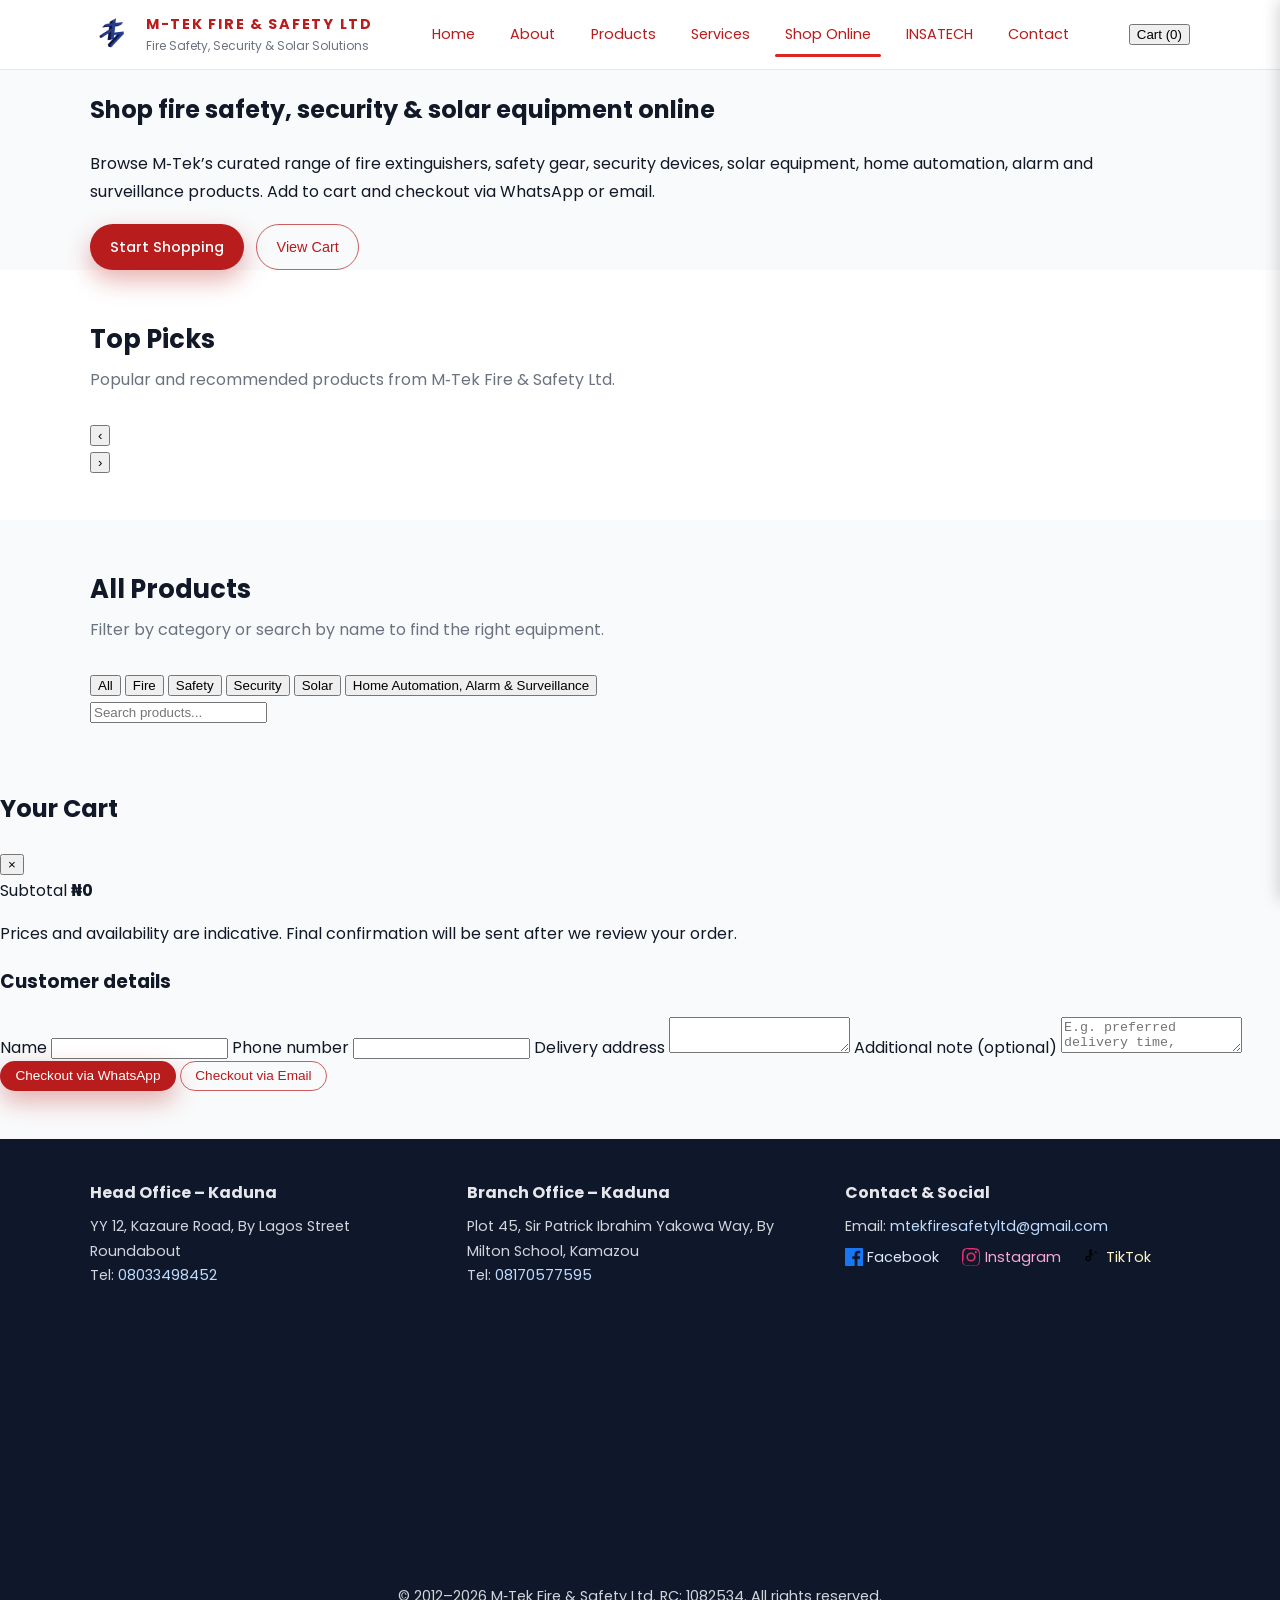
==== shop.html @ 53a160ea "Create shop.html" ====
<!DOCTYPE html>
<html lang="en">
<head>
  <meta charset="UTF-8">
  <meta name="viewport" content="width=device-width, initial-scale=1.0">
  <title>Shop Online – M‑Tek Fire & Safety Ltd</title>
  <meta name="description" content="Shop fire safety, security, solar, home automation, alarm and surveillance equipment from M‑Tek Fire & Safety Ltd. Zero-backend cart with checkout via WhatsApp or email.">

  <link rel="preconnect" href="https://fonts.googleapis.com">
  <link rel="preconnect" href="https://fonts.gstatic.com" crossorigin>
  <link href="https://fonts.googleapis.com/css2?family=Poppins:wght@300;400;500;600;700&display=swap" rel="stylesheet">
  <link rel="stylesheet" href="styles.css">

  <script src="script.js" defer></script>
  <script src="shop.js" defer></script>
</head>
<body>
  <!-- Header -->
  <header class="site-header">
    <div class="container header-inner">
      <a href="index.html#home" class="brand">
        <img src="logo.png" alt="M-Tek Fire & Safety Ltd logo" loading="lazy">
        <div class="brand-text">
          <span class="brand-name">M-TEK FIRE & SAFETY LTD</span>
          <span class="brand-tagline">Fire Safety, Security & Solar Solutions</span>
        </div>
      </a>

      <nav class="main-nav">
        <a href="index.html#home" class="nav-link">Home</a>
        <a href="index.html#about" class="nav-link">About</a>
        <a href="index.html#products" class="nav-link">Products</a>
        <a href="index.html#services" class="nav-link">Services</a>
        <a href="shop.html" class="nav-link active">Shop Online</a>
        <a href="https://jasonjeremiah201022-ux.github.io/insatech.org"
           class="nav-link"
           target="_blank"
           rel="noopener noreferrer">INSATECH</a>
        <a href="index.html#contact" class="nav-link">Contact</a>
      </nav>

      <button class="cart-toggle open-cart" aria-label="Open cart">
        Cart (<span class="cart-count">0</span>)
      </button>

      <button class="menu-toggle" aria-label="Open navigation">
        <span></span><span></span><span></span>
      </button>
    </div>
  </header>

  <!-- Mobile nav -->
  <aside class="mobile-nav" aria-hidden="true">
    <button class="close-mobile-nav" aria-label="Close navigation">&times;</button>
    <nav>
      <a href="index.html#home" class="nav-link">Home</a>
      <a href="index.html#about" class="nav-link">About</a>
      <a href="index.html#products" class="nav-link">Products</a>
      <a href="index.html#services" class="nav-link">Services</a>
      <a href="shop.html" class="nav-link">Shop Online</a>
      <a href="https://jasonjeremiah201022-ux.github.io/insatech.org"
         class="nav-link"
         target="_blank"
         rel="noopener noreferrer">INSATECH</a>
      <a href="index.html#contact" class="nav-link">Contact</a>
    </nav>
  </aside>
  <div class="backdrop"></div>

  <main>
    <!-- Shop hero -->
    <section class="page-hero">
      <div class="container">
        <h1>Shop fire safety, security & solar equipment online</h1>
        <p>
          Browse M‑Tek’s curated range of fire extinguishers, safety gear, security devices, solar equipment,
          home automation, alarm and surveillance products. Add to cart and checkout via WhatsApp or email.
        </p>
        <div class="hero-actions" style="margin-top:1.2rem;">
          <a href="#catalog" class="btn btn-primary">Start Shopping</a>
          <button class="btn btn-outline open-cart" type="button">View Cart</button>
        </div>
      </div>
    </section>

    <!-- Top picks carousel -->
    <section class="section section-alt" id="top-picks">
      <div class="container">
        <header class="section-header">
          <h2>Top Picks</h2>
          <p>Popular and recommended products from M‑Tek Fire & Safety Ltd.</p>
        </header>

        <div class="top-picks-wrapper">
          <button class="top-picks-nav top-picks-prev" type="button" aria-label="Previous products">&lsaquo;</button>

          <div class="top-picks-track" aria-label="Top products">
            <!-- Filled by shop.js -->
          </div>

          <button class="top-picks-nav top-picks-next" type="button" aria-label="Next products">&rsaquo;</button>
        </div>
      </div>
    </section>

    <!-- Catalog -->
    <section class="section" id="catalog">
      <div class="container">
        <header class="section-header">
          <h2>All Products</h2>
          <p>Filter by category or search by name to find the right equipment.</p>
        </header>

        <div class="shop-toolbar">
          <div class="category-chips" id="categoryFilters">
            <button type="button" class="chip chip-active" data-category="All">All</button>
            <button type="button" class="chip" data-category="Fire">Fire</button>
            <button type="button" class="chip" data-category="Safety">Safety</button>
            <button type="button" class="chip" data-category="Security">Security</button>
            <button type="button" class="chip" data-category="Solar">Solar</button>
            <button type="button" class="chip" data-category="Home Automation, Alarm & Surveillance">
              Home Automation, Alarm &amp; Surveillance
            </button>
          </div>

          <div class="search-box">
            <input type="search" id="productSearch" placeholder="Search products..." aria-label="Search products">
          </div>
        </div>

        <div id="productGrid" class="product-grid">
          <!-- Filled by shop.js -->
        </div>
      </div>
    </section>
  </main>

  <!-- Cart drawer -->
  <div class="cart-drawer-backdrop"></div>
  <aside class="cart-drawer" aria-hidden="true">
    <header class="cart-header">
      <h2>Your Cart</h2>
      <button class="cart-close" type="button" aria-label="Close cart">&times;</button>
    </header>

    <div class="cart-body">
      <div class="cart-items">
        <!-- Filled by shop.js -->
      </div>

      <div class="cart-summary">
        <div class="cart-summary-row">
          <span>Subtotal</span>
          <strong id="cartTotal">₦0</strong>
        </div>
        <p class="cart-note">
          Prices and availability are indicative. Final confirmation will be sent after we review your order.
        </p>
      </div>

      <form class="cart-checkout" id="checkoutForm">
        <h3>Customer details</h3>
        <label>
          Name
          <input type="text" id="customerName" required>
        </label>
        <label>
          Phone number
          <input type="tel" id="customerPhone" required>
        </label>
        <label>
          Delivery address
          <textarea id="customerAddress" rows="2" required></textarea>
        </label>
        <label>
          Additional note (optional)
          <textarea id="customerNote" rows="2" placeholder="E.g. preferred delivery time, landmark"></textarea>
        </label>

        <div class="cart-actions">
          <button type="button" id="checkoutWhatsApp" class="btn btn-primary btn-small">
            Checkout via WhatsApp
          </button>
          <button type="button" id="checkoutEmail" class="btn btn-outline btn-small">
            Checkout via Email
          </button>
        </div>
      </form>
    </div>
  </aside>

  <!-- Footer -->
  <footer id="contact" class="site-footer">
    <div class="container footer-grid">
      <div>
        <h3>Head Office – Kaduna</h3>
        <p>
          YY 12, Kazaure Road, By Lagos Street Roundabout<br>
          Tel: <a href="tel:08033498452">08033498452</a>
        </p>
      </div>
      <div>
        <h3>Branch Office – Kaduna</h3>
        <p>
          Plot 45, Sir Patrick Ibrahim Yakowa Way, By Milton School, Kamazou<br>
          Tel: <a href="tel:08170577595">08170577595</a>
        </p>
      </div>
      <div>
        <h3>Contact &amp; Social</h3>
        <p>Email: <a href="mailto:mtekfiresafetyltd@gmail.com">mtekfiresafetyltd@gmail.com</a></p>
        <div class="footer-social">
          <a href="https://www.facebook.com/MtekFireLtd"
             target="_blank"
             rel="noopener noreferrer"
             class="social-link social-facebook">
            <svg viewBox="0 0 24 24" aria-hidden="true">
              <path fill="#1877F2"
                    d="M22.675 0H1.325C.593 0 0 .593 0 1.326v21.348C0 23.406.593 24 1.325 24h11.495v-9.294H9.691v-3.622h3.129V8.413c0-3.1 1.893-4.788 4.658-4.788 1.325 0 2.464.099 2.796.143v3.24l-1.918.001c-1.504 0-1.795.716-1.795 1.763v2.313h3.587l-.467 3.622h-3.12V24h6.116C23.406 24 24 23.406 24 22.674V1.326C24 .593 23.406 0 22.675 0z"/>
            </svg>
            <span>Facebook</span>
          </a>
          <a href="https://www.instagram.com/mtek.ltd"
             target="_blank"
             rel="noopener noreferrer"
             class="social-link social-instagram">
            <svg viewBox="0 0 24 24" aria-hidden="true">
              <path fill="#E1306C"
                    d="M12 2.163c3.204 0 3.584.012 4.85.07 1.17.056 1.97.24 2.427.402a4.92 4.92 0 0 1 1.782 1.153 4.92 4.92 0 0 1 1.153 1.782c.162.457.346 1.256.402 2.427.058 1.266.07 1.646.07 4.85s-.012 3.584-.07 4.85c-.056 1.17-.24 1.97-.402 2.427a4.92 4.92 0 0 1-1.153 1.782 4.92 4.92 0 0 1-1.782 1.153c-.457.162-1.256.346-2.427.402-1.266.058-1.646.07-4.85.07s-3.584-.012-4.85-.07c-1.17-.056-1.97-.24-2.427-.402a4.92 4.92 0 0 1-1.782-1.153 4.92 4.92 0 0 1-1.153-1.782c-.162-.457-.346-1.256-.402-2.427C2.175 15.747 2.163 15.367 2.163 12s.012-3.584.07-4.85c.056-1.17.24-1.97.402-2.427a4.92 4.92 0 0 1 1.153-1.782 4.92 4.92 0 0 1 1.782-1.153c.457-.162 1.256-.346 2.427-.402C8.416 2.175 8.796 2.163 12 2.163zm0-2.163C8.741 0 8.332.013 7.052.072 5.78.13 4.845.308 4.042.546c-.81.24-1.498.556-2.18 1.238C1.18 2.468.864 3.156.624 3.966c-.238.803-.416 1.738-.474 3.01C.013 8.332 0 8.741 0 12c0 3.259.013 3.668.072 4.948.058 1.272.236 2.207.474 3.01.24.81.556 1.498 1.238 2.18.682.682 1.37.998 2.18 1.238.803.238 1.738.416 3.01.474C8.332 23.987 8.741 24 12 24s3.668-.013 4.948-.072c1.272-.058 2.207-.236 3.01-.474.81-.24 1.498-.556 2.18-1.238.682-.682.998-1.37 1.238-2.18.238-.803.416-1.738.474-3.01.058-1.28.072-1.689.072-4.948s-.013-3.668-.072-4.948c-.058-1.272-.236-2.207-.474-3.01a4.92 4.92 0 0 0-1.238-2.18 4.92 4.92 0 0 0-2.18-1.238c-.803-.238-1.738-.416-3.01-.474C15.668.013 15.259 0 12 0z"/>
              <path fill="#E1306C"
                    d="M12 5.838A6.162 6.162 0 1 0 18.162 12 6.164 6.164 0 0 0 12 5.838zm0 10.162A3.999 3.999 0 1 1 16 12a3.999 3.999 0 0 1-4 4z"/>
              <circle fill="#E1306C" cx="18.406" cy="5.594" r="1.44"/>
            </svg>
            <span>Instagram</span>
          </a>
          <a href="https://www.tiktok.com/@mtekfiresafety"
             target="_blank"
             rel="noopener noreferrer"
             class="social-link social-tiktok">
            <svg viewBox="0 0 24 24" aria-hidden="true">
              <path fill="#000000"
                    d="M12.5 3C12.5 2.45 12.05 2 11.5 2H9.5C9 2 8.5 2.45 8.5 3V14.25C8.5 15.22 7.72 16 6.75 16C5.78 16 5 15.22 5 14.25C5 13.28 5.78 12.5 6.75 12.5C7.02 12.5 7.28 12.55 7.52 12.64V10.33C7.27 10.29 7.01 10.25 6.75 10.25C4.68 10.25 3 11.93 3 14C3 16.07 4.68 17.75 6.75 17.75C8.82 17.75 10.5 16.07 10.5 14V8.7C11.41 9.43 12.54 9.86 13.75 9.86V8.11C12.9 8.11 12.11 7.79 11.5 7.24V3H12.5Z"/>
              <path fill="#000000"
                    d="M15.25 4C15.25 5.79 16.71 7.25 18.5 7.25V5.5C17.95 5.5 17.5 5.05 17.5 4.5H15.25Z"/>
            </svg>
            <span>TikTok</span>
          </a>
        </div>
      </div>
    </div>

    <div class="footer-map">
      <div class="container">
        <iframe
          src="https://maps.google.com/maps?q=m%20tek%20fire%20%26%20safety%20ltd&t=&z=13&ie=UTF8&iwloc=&output=embed"
          loading="lazy"
          referrerpolicy="no-referrer-when-downgrade">
        </iframe>
      </div>
    </div>

    <p class="footer-copy">
      © 2012–2026 M‑Tek Fire & Safety Ltd. RC: 1082534. All rights reserved.
    </p>
  </footer>
</body>
</html>
---- styles.css ----
:root {
  --primary-dark: #b91c1c;
  --primary-main: #dc2626;
  --primary-light: #fee2e2;
  --text-main: #111827;
  --text-muted: #6B7280;
  --bg-light: #F9FAFB;
  --border-subtle: #E5E7EB;
  --footer-bg: #0f172a;
}

/* Base */

*,
*::before,
*::after {
  box-sizing: border-box;
}

html {
  scroll-behavior: smooth;
}

body {
  margin: 0;
  font-family: "Poppins", system-ui, -apple-system, BlinkMacSystemFont, "Segoe UI", sans-serif;
  line-height: 1.7;
  color: var(--text-main);
  background-color: var(--bg-light);
}

body.no-scroll {
  overflow: hidden;
}

img {
  max-width: 100%;
  display: block;
}

/* Fade-in for lazy images */
img[loading="lazy"] {
  opacity: 0;
  transition: opacity 0.5s ease-in-out;
}
img[loading="lazy"].loaded {
  opacity: 1;
}

a {
  color: var(--primary-dark);
  text-decoration: none;
}

a:hover {
  text-decoration: underline;
}

.container {
  width: min(1100px, 100% - 2.5rem);
  margin: 0 auto;
}

/* Header & Navigation */

.site-header {
  position: sticky;
  top: 0;
  z-index: 1000;
  background-color: rgba(255, 255, 255, 0.98);
  border-bottom: 1px solid var(--border-subtle);
  backdrop-filter: blur(12px);
}

.header-inner {
  display: flex;
  align-items: center;
  justify-content: space-between;
  padding: 0.75rem 0;
}

.brand {
  display: flex;
  align-items: center;
  gap: 0.75rem;
}

.brand img {
  height: 44px;
  width: auto;
  border-radius: 4px;
  object-fit: contain;
}

.brand-text {
  display: flex;
  flex-direction: column;
}

.brand-name {
  font-weight: 700;
  letter-spacing: 0.12em;
  font-size: 0.9rem;
  text-transform: uppercase;
  color: var(--primary-dark);
}

.brand-tagline {
  font-size: 0.75rem;
  color: var(--text-muted);
}

.main-nav {
  display: flex;
  align-items: center;
  gap: 1rem;
  font-size: 0.9rem;
}

.main-nav a {
  padding: 0.25rem 0.6rem;
  border-radius: 999px;
  position: relative;
}

.main-nav a:hover,
.main-nav a:focus-visible {
  background-color: rgba(220, 38, 38, 0.08);
  text-decoration: none;
}

.main-nav a.active::after {
  content: "";
  position: absolute;
  bottom: -6px;
  left: 0;
  width: 100%;
  height: 3px;
  background: var(--primary-main);
  border-radius: 999px;
}

.menu-toggle {
  display: none;
  border: none;
  background: none;
  padding: 0.25rem;
  cursor: pointer;
}

.menu-toggle span {
  display: block;
  width: 22px;
  height: 2px;
  border-radius: 999px;
  background-color: #111827;
}

.menu-toggle span + span {
  margin-top: 4px;
}

/* Mobile nav */

.mobile-nav {
  position: fixed;
  inset: 0 0 0 auto;
  width: min(260px, 80%);
  background-color: #ffffff;
  box-shadow: -2px 0 15px rgba(15, 23, 42, 0.18);
  transform: translateX(100%);
  transition: transform 0.25s ease-out;
  z-index: 1100;
  padding: 1rem 1.25rem 2rem;
  display: flex;
  flex-direction: column;
  gap: 1rem;
}

.mobile-nav.open {
  transform: translateX(0);
}

.close-mobile-nav {
  align-self: flex-end;
  border: none;
  background: none;
  font-size: 1.5rem;
  cursor: pointer;
}

.mobile-nav nav {
  display: flex;
  flex-direction: column;
  gap: 0.5rem;
  margin-top: 0.5rem;
}

.mobile-nav a {
  padding: 0.6rem 0;
  border-bottom: 1px solid var(--border-subtle);
}

.backdrop {
  position: fixed;
  inset: 0;
  background-color: rgba(15, 23, 42, 0.4);
  opacity: 0;
  visibility: hidden;
  transition: opacity 0.2s ease-out, visibility 0.2s ease-out;
  z-index: 1000;
}

.backdrop.visible {
  opacity: 1;
  visibility: visible;
}

/* Hero */

.hero {
  padding: 4rem 0 3rem;
  background: linear-gradient(
      135deg,
      rgba(220, 38, 38, 0.06),
      rgba(255, 255, 255, 0)
    ),
    var(--bg-light);
}

.hero-grid {
  display: grid;
  grid-template-columns: minmax(0, 2fr) minmax(0, 1.7fr);
  gap: 2.5rem;
  align-items: center;
}

.eyebrow {
  text-transform: uppercase;
  letter-spacing: 0.12em;
  font-size: 0.7rem;
  color: var(--text-muted);
  margin: 0 0 0.75rem;
}

.hero h1 {
  margin: 0 0 0.75rem;
  font-size: clamp(2.1rem, 3vw, 2.7rem);
  letter-spacing: -0.03em;
  color: #7f1d1d;
}

.hero p {
  margin: 0 0 1rem;
  color: #4b5563;
}

.hero-note {
  font-size: 0.85rem;
  color: var(--text-muted);
  margin-bottom: 1rem;
}

.hero-actions {
  display: flex;
  flex-wrap: wrap;
  gap: 0.75rem;
}

.hero-panel {
  display: flex;
  flex-direction: column;
  gap: 1rem;
}

.hero-image img {
  border-radius: 1rem;
  box-shadow: 0 16px 40px rgba(15, 23, 42, 0.32);
  border: 1px solid var(--border-subtle);
  object-fit: cover;
  max-height: 260px;
  width: 100%;
}

.hero-card {
  background-color: #ffffff;
  border-radius: 1rem;
  padding: 1.5rem 1.4rem;
  border: 1px solid var(--border-subtle);
  box-shadow: 0 14px 40px rgba(15, 23, 42, 0.12);
}

.hero-card h2 {
  margin: 0 0 0.6rem;
  font-size: 1.25rem;
}

.hero-card ul {
  margin: 0.25rem 0 0;
  padding-left: 1.1rem;
  font-size: 0.9rem;
  color: #4b5563;
}

.hero-stat-row {
  display: flex;
  flex-wrap: wrap;
  gap: 0.75rem;
}

.hero-stat {
  flex: 1 1 120px;
  background-color: #ffffff;
  border-radius: 0.9rem;
  padding: 0.8rem 0.9rem;
  border: 1px solid var(--border-subtle);
}

.hero-stat-number {
  display: block;
  font-weight: 600;
  font-size: 1.05rem;
  color: var(--primary-dark);
}

.hero-stat-label {
  display: block;
  font-size: 0.8rem;
  color: var(--text-muted);
}

/* Sections */

.section {
  padding: 3rem 0 2.75rem;
}

.section-alt {
  background-color: #ffffff;
}

.section-header {
  margin-bottom: 1.75rem;
}

.section-header h2 {
  margin: 0 0 0.3rem;
  font-size: 1.6rem;
  text-align: left;
}

.section-header p {
  margin: 0;
  color: var(--text-muted);
  max-width: 640px;
}

/* Layout helpers */

.two-col {
  display: grid;
  grid-template-columns: minmax(0, 2fr) minmax(0, 1.7fr);
  gap: 2rem;
  align-items: flex-start;
}

/* Cards & grids */

.feature-grid {
  display: grid;
  grid-template-columns: repeat(auto-fit, minmax(230px, 1fr));
  gap: 1.5rem;
}

.feature-card {
  background-color: #ffffff;
  border-radius: 0.9rem;
  padding: 1.3rem 1.25rem;
  border: 1px solid var(--border-subtle);
}

.feature-card p {
  margin: 0;
  font-size: 0.92rem;
  color: #4b5563;
}

.info-card {
  background-color: #ffffff;
  border-radius: 0.9rem;
  padding: 1.5rem 1.4rem;
  border: 1px solid var(--border-subtle);
  box-shadow: 0 8px 24px rgba(15, 23, 42, 0.05);
}

.card-grid {
  display: grid;
  grid-template-columns: repeat(auto-fit, minmax(240px, 1fr));
  gap: 1.5rem;
}

.card {
  background-color: #ffffff;
  border-radius: 0.9rem;
  padding: 1.5rem 1.4rem;
  border: 1px solid var(--border-subtle);
  box-shadow: 0 8px 24px rgba(15, 23, 42, 0.04);
}

.card p {
  margin: 0;
  font-size: 0.93rem;
  color: #4b5563;
}

.service-tiles {
  margin-bottom: 2rem;
}

.service-details {
  display: grid;
  grid-template-columns: minmax(0, 1fr);
  gap: 1.5rem;
  margin-top: 1rem;
}

/* Card & feature headers with icons */

.card-header,
.feature-card-header {
  display: flex;
  align-items: center;
  gap: 0.55rem;
  margin-bottom: 0.5rem;
}

.card-header h3,
.feature-card-header h3 {
  margin: 0;
  font-size: 1.05rem;
  color: #b91c1c;
}

.icon-circle {
  width: 28px;
  height: 28px;
  border-radius: 999px;
  background-color: var(--primary-light);
  display: inline-flex;
  align-items: center;
  justify-content: center;
}

.icon-circle svg {
  width: 16px;
  height: 16px;
}

/* Check list */

.check-list {
  list-style: none;
  padding: 0;
  margin: 0.75rem 0 0;
}

.check-list li {
  position: relative;
  padding-left: 1.3rem;
  margin-bottom: 0.5rem;
  font-size: 0.92rem;
}

.check-list li::before {
  content: "✔";
  position: absolute;
  left: 0;
  top: 0.05rem;
  font-size: 0.8rem;
  color: #16a34a;
}

/* Buttons */

.btn {
  display: inline-flex;
  align-items: center;
  justify-content: center;
  padding: 0.6rem 1.2rem;
  border-radius: 999px;
  border: 1px solid transparent;
  font-size: 0.9rem;
  font-weight: 500;
  cursor: pointer;
  transition:
    background-color 0.18s ease-out,
    color 0.18s ease-out,
    box-shadow 0.18s ease-out,
    border-color 0.18s ease-out,
    transform 0.08s ease-out;
}

.btn-primary {
  background-color: var(--primary-dark);
  color: #ffffff;
  box-shadow: 0 10px 24px rgba(185, 28, 28, 0.35);
}

.btn-primary:hover {
  background-color: var(--primary-main);
  transform: translateY(-1px);
  box-shadow: 0 14px 30px rgba(185, 28, 28, 0.4);
}

.btn-outline {
  background-color: transparent;
  color: var(--primary-dark);
  border-color: rgba(185, 28, 28, 0.7);
}

.btn-outline:hover {
  background-color: var(--primary-light);
}

.btn-small {
  padding: 0.4rem 0.9rem;
  font-size: 0.85rem;
}

/* Footer */

.site-footer {
  background-color: var(--footer-bg);
  color: #e5e7eb;
  margin-top: 3rem;
  padding: 2.5rem 0 1.5rem;
}

.footer-grid {
  display: grid;
  grid-template-columns: repeat(auto-fit, minmax(220px, 1fr));
  gap: 2rem;
}

.site-footer h3 {
  margin: 0 0 0.5rem;
  font-size: 1rem;
  color: #e5e7eb;
}

.site-footer p {
  margin: 0;
  font-size: 0.9rem;
  color: #d1d5db;
}

.site-footer a {
  color: #bfdbfe;
}

.footer-social {
  display: flex;
  flex-wrap: wrap;
  gap: 0.8rem 1.4rem;
  margin-top: 0.4rem;
}

.social-link {
  display: inline-flex;
  align-items: center;
  gap: 0.3rem;
  font-size: 0.9rem;
}

.footer-social svg {
  width: 18px;
  height: 18px;
}

.social-facebook span {
  color: #dbeafe;
}

.social-instagram span {
  color: #f9a8d4;
}

.social-tiktok span {
  color: #fef3c7;
}

.footer-map {
  margin-top: 1.75rem;
}

.footer-map iframe {
  width: 100%;
  height: 260px;
  border: 0;
  border-radius: 0.75rem;
}

.footer-copy {
  text-align: center;
  margin-top: 1.25rem;
  font-size: 0.8rem;
  color: #9ca3af;
}

/* WhatsApp floating button */

.whatsapp-btn {
  position: fixed;
  bottom: 20px;
  right: 20px;
  background: #25D366;
  color: #fff;
  padding: 0.9rem 1.2rem;
  border-radius: 999px;
  font-weight: 600;
  box-shadow: 0 4px 12px rgba(0, 0, 0, 0.35);
  text-decoration: none;
  z-index: 1200;
  font-size: 0.9rem;
}

.whatsapp-btn:hover {
  background: #1ebe57;
  text-decoration: none;
}

/* Responsive */

@media (max-width: 900px) {
  .hero-grid,
  .two-col {
    grid-template-columns: 1fr;
  }

  .hero-image img {
    max-height: none;
  }
}

@media (max-width: 768px) {
  .main-nav {
    display: none;
  }

  .menu-toggle {
    display: block;
  }

  .hero {
    padding: 3rem 0 2.25rem;
  }

  .brand-tagline {
    display: none;
  }

  .section {
    padding: 2.25rem 0 2rem;
  }

  .section-header h2 {
    text-align: left;
  }
}

@media (max-width: 480px) {
  .hero h1 {
    font-size: 1.9rem;
  }
}
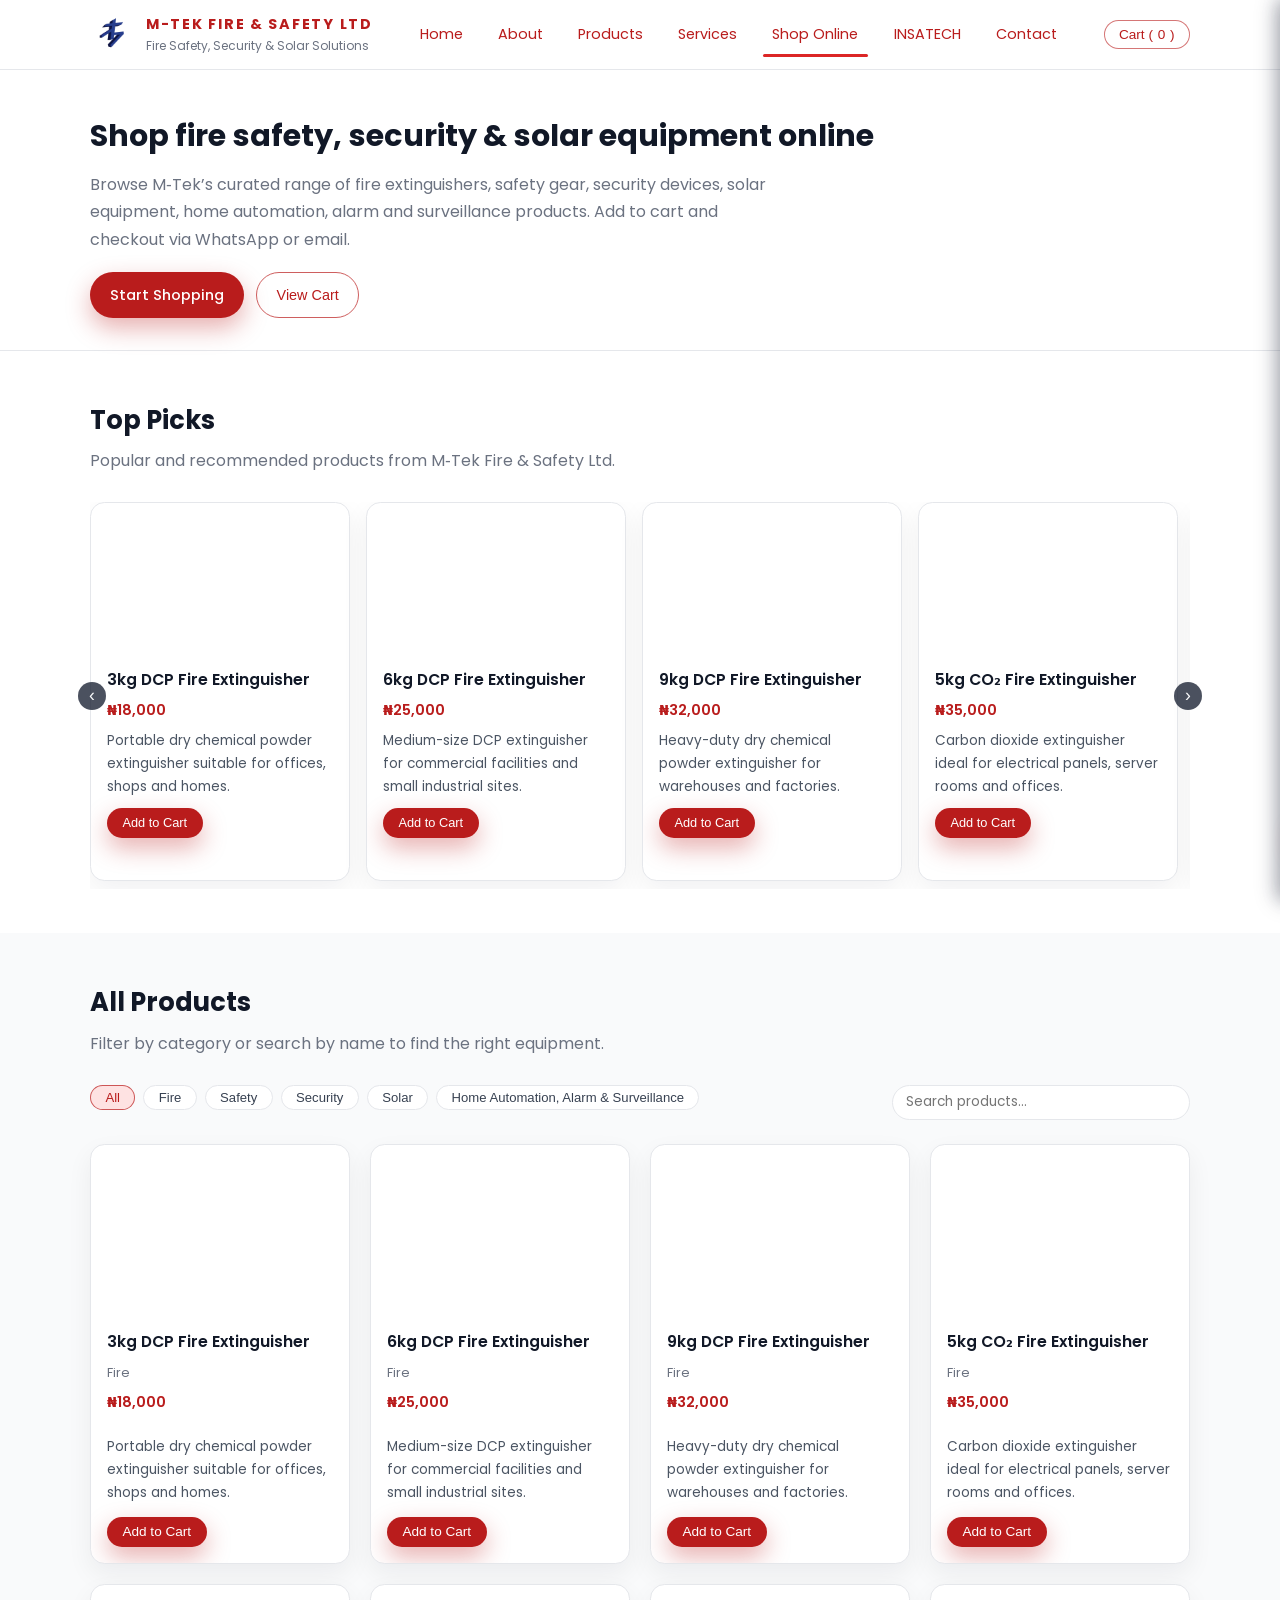
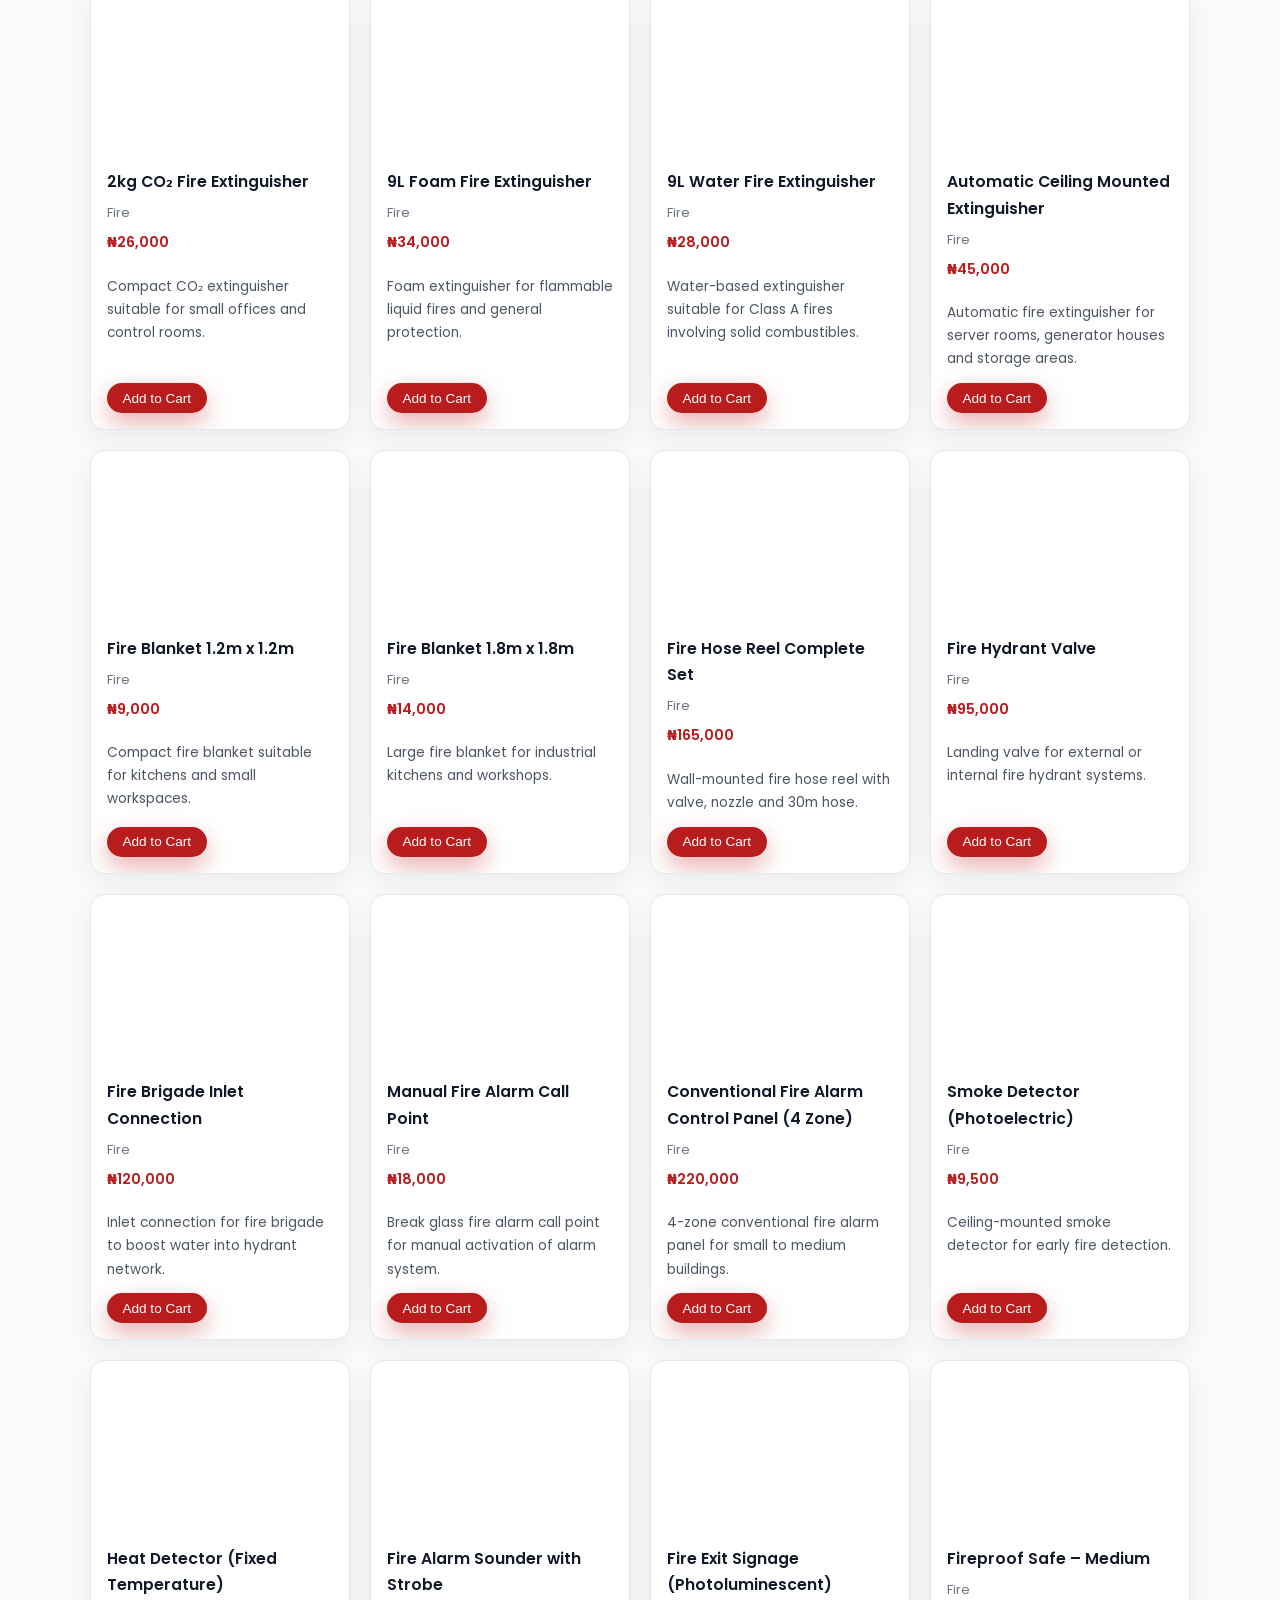
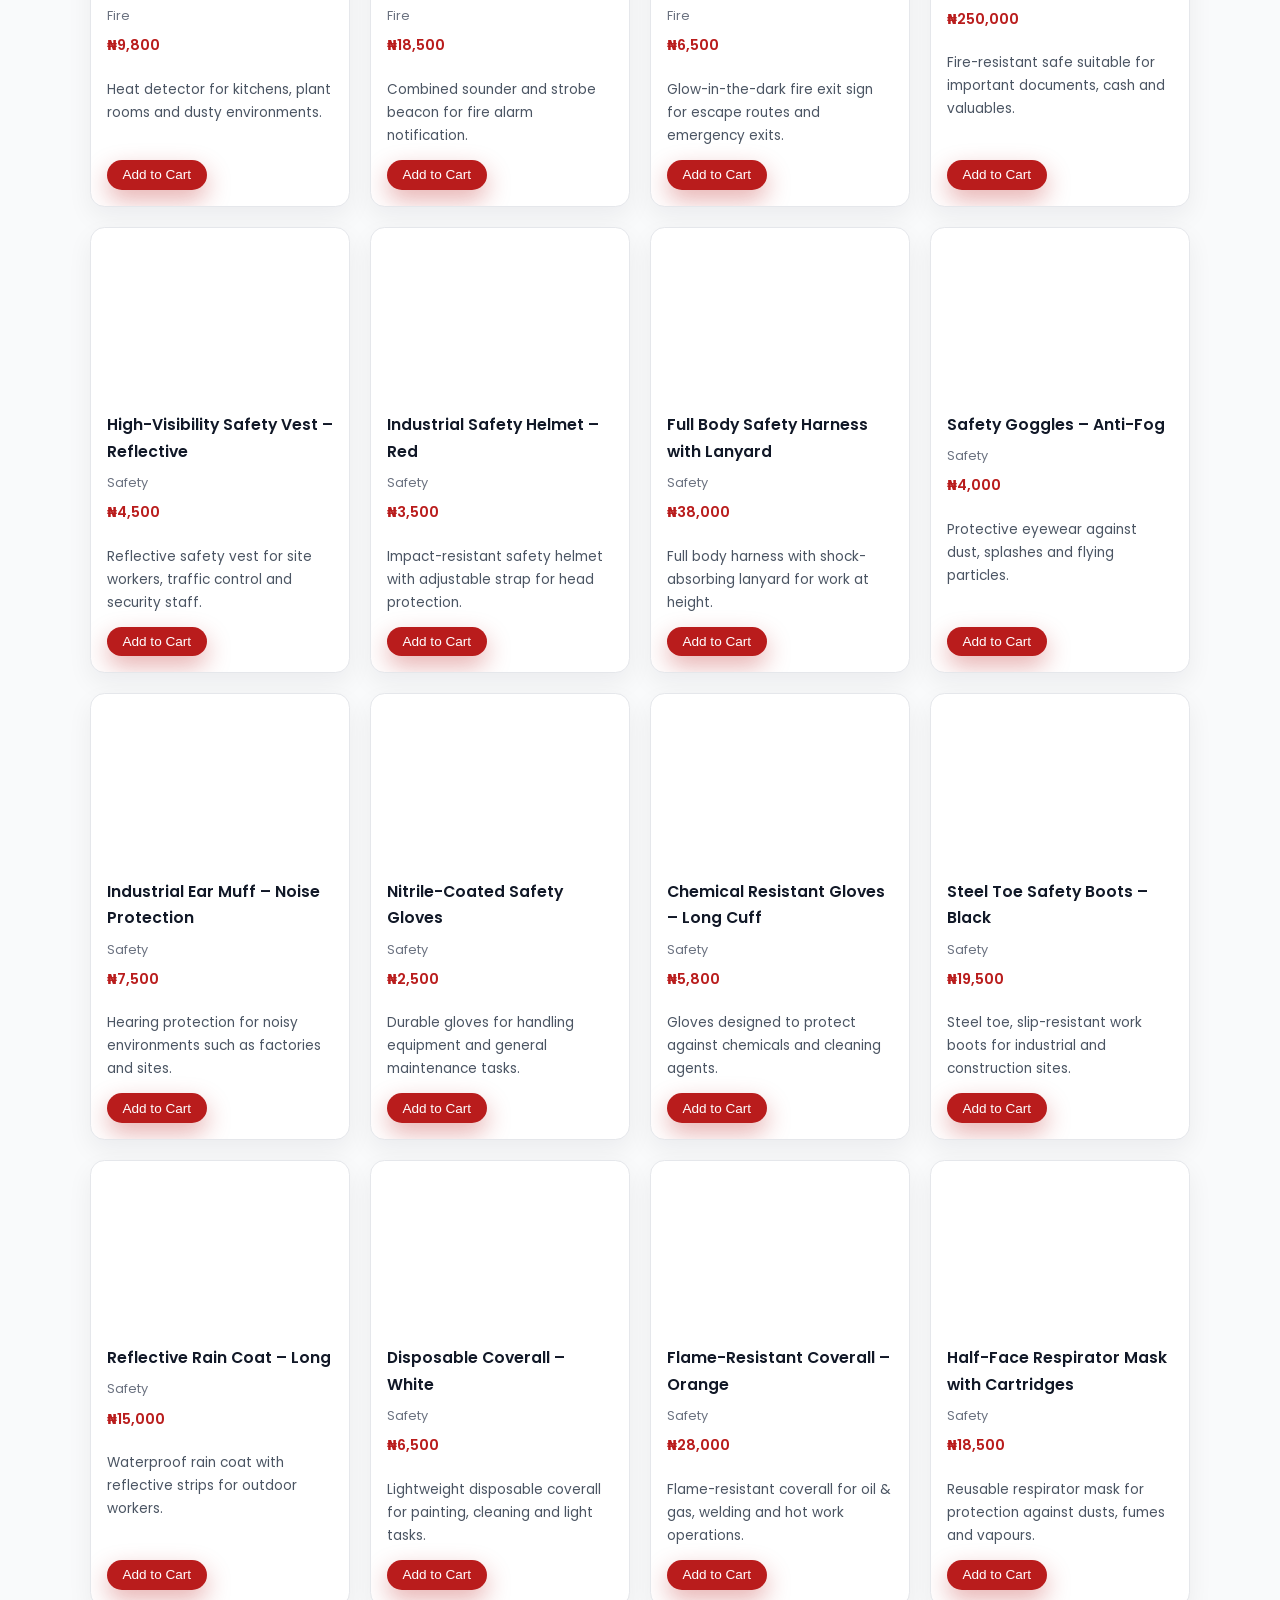
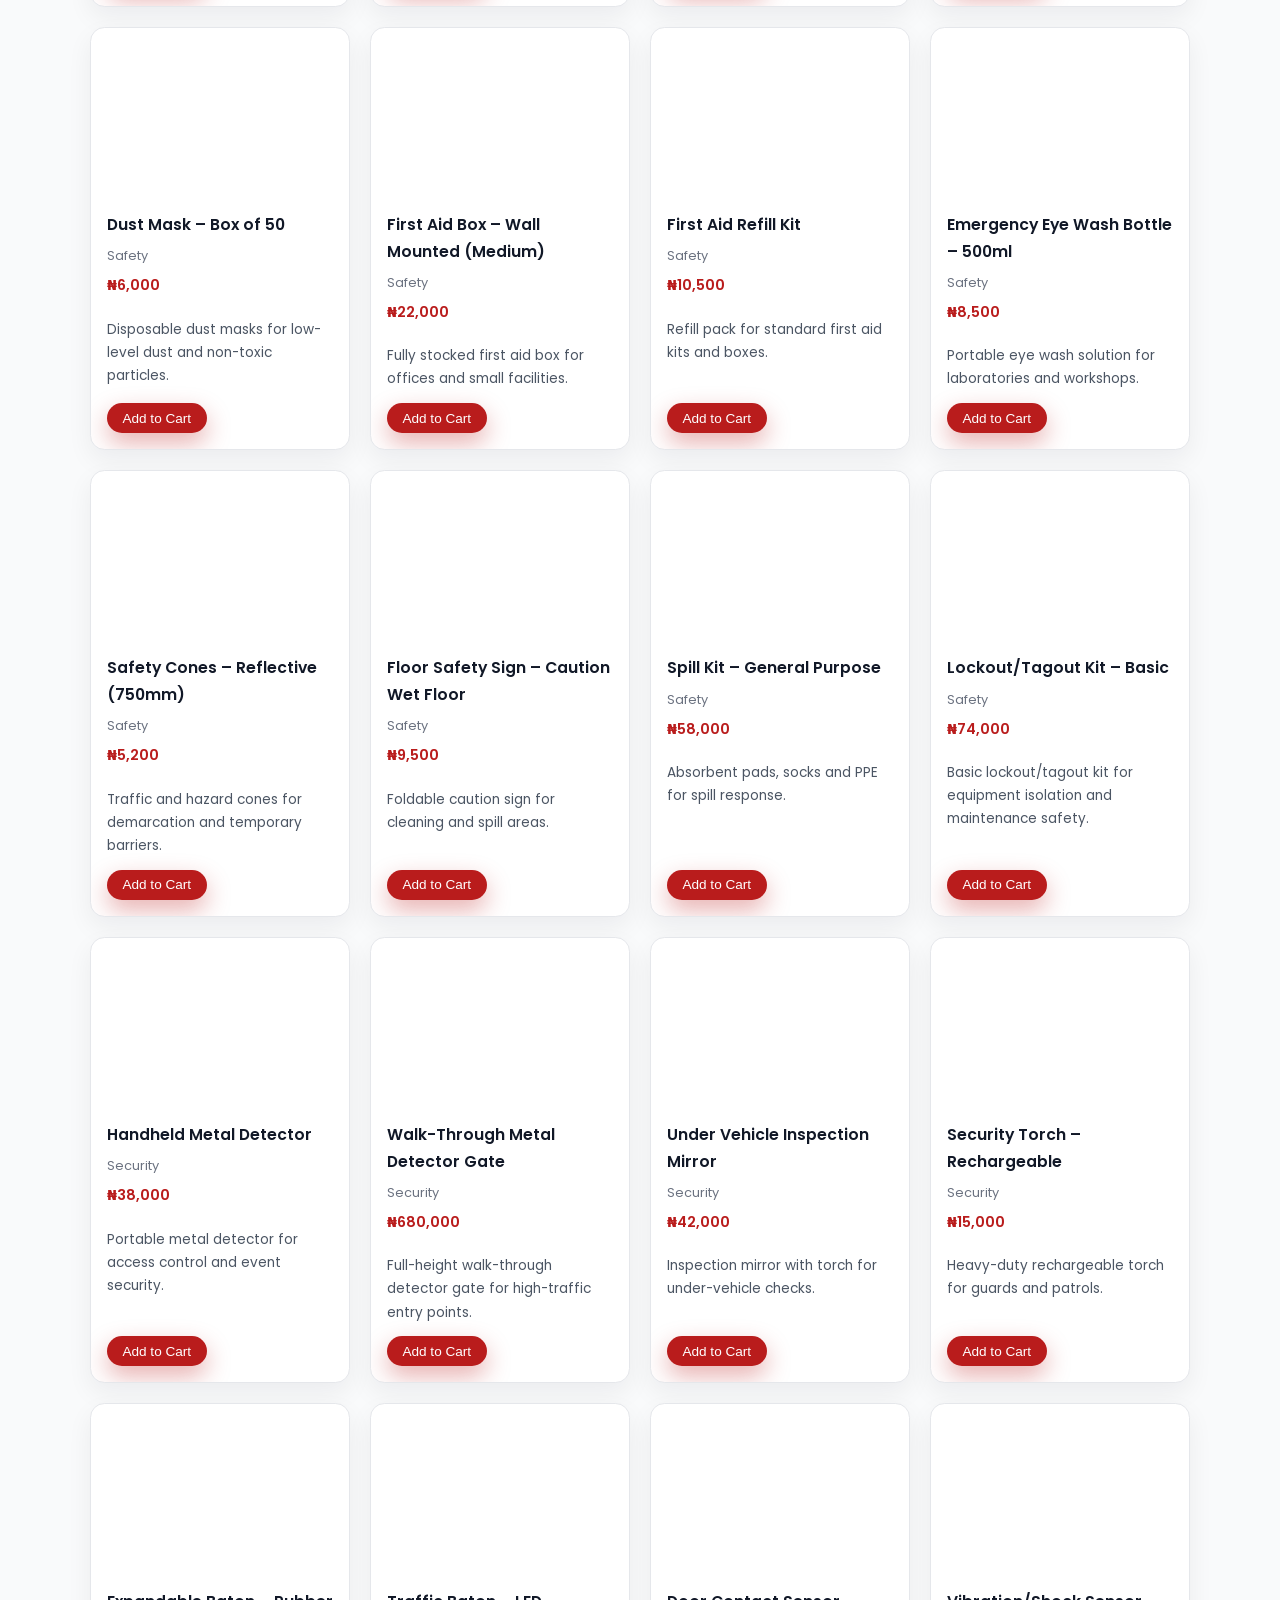
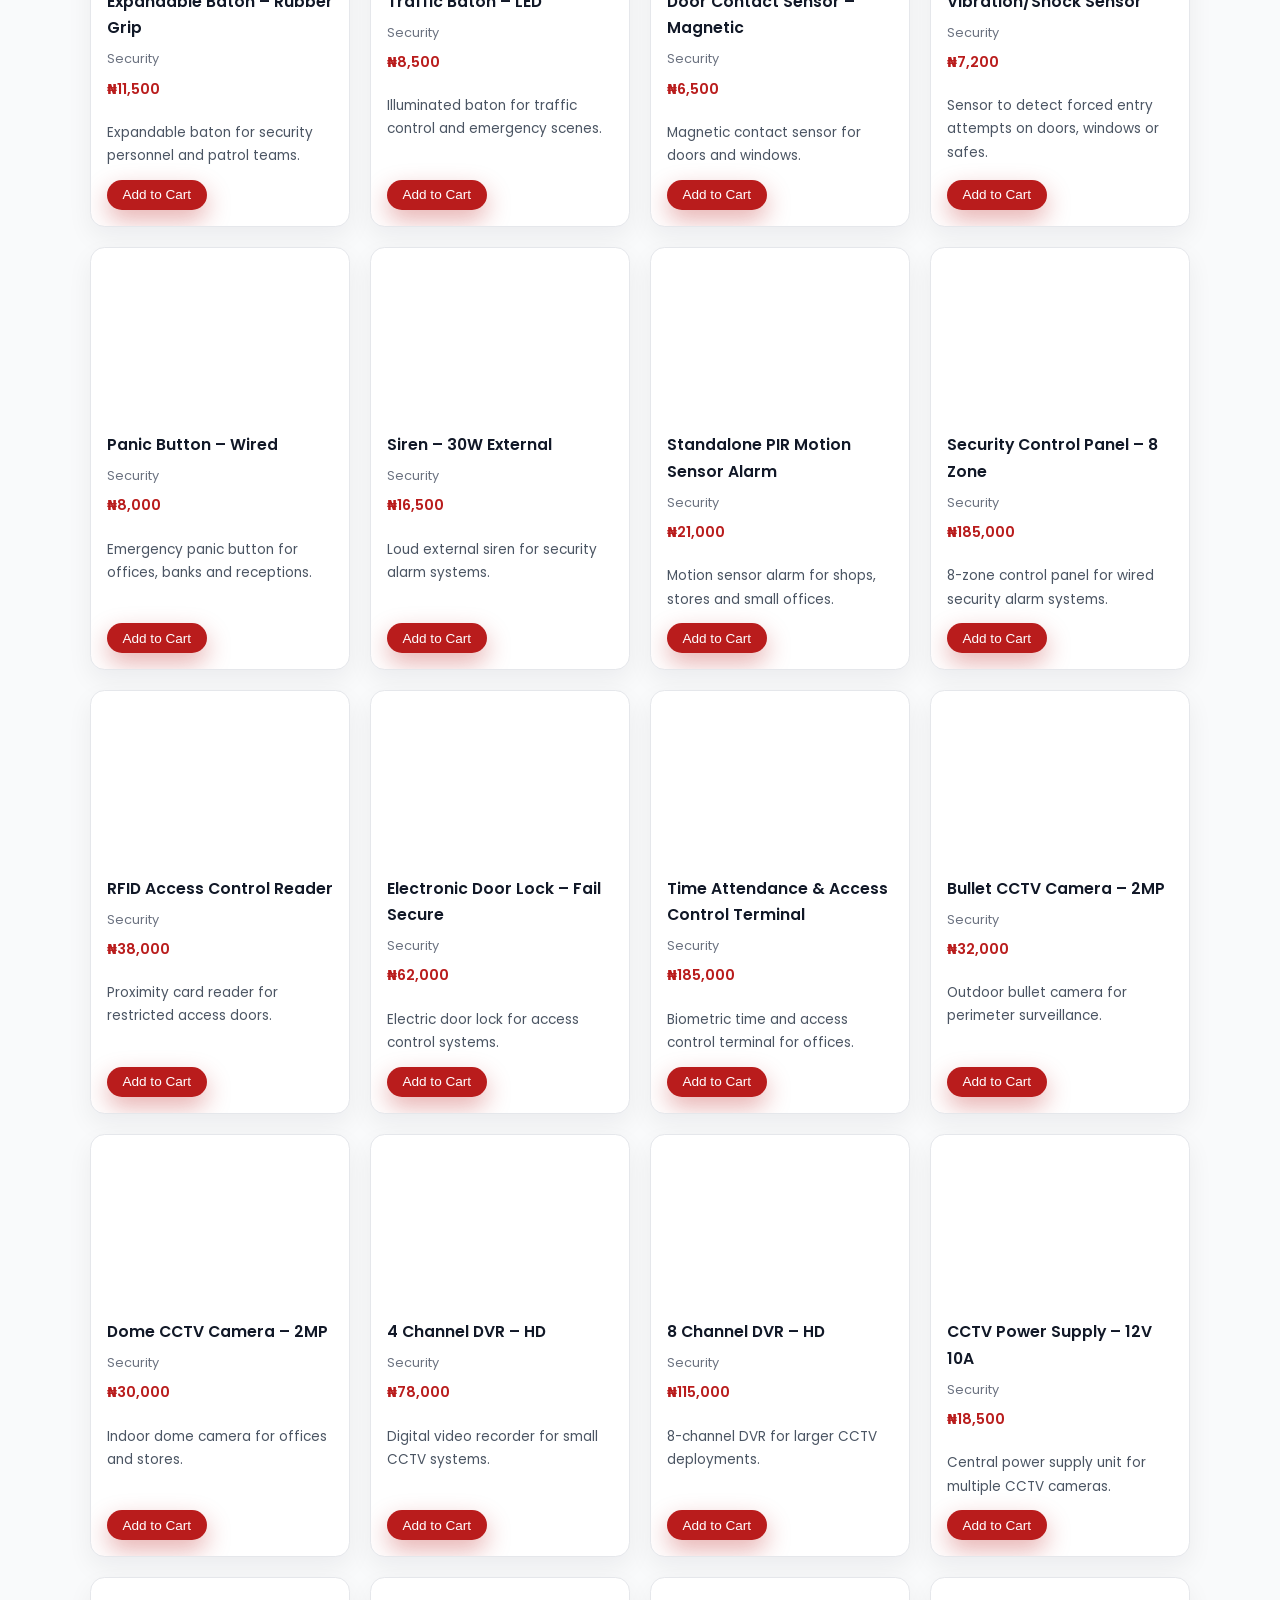
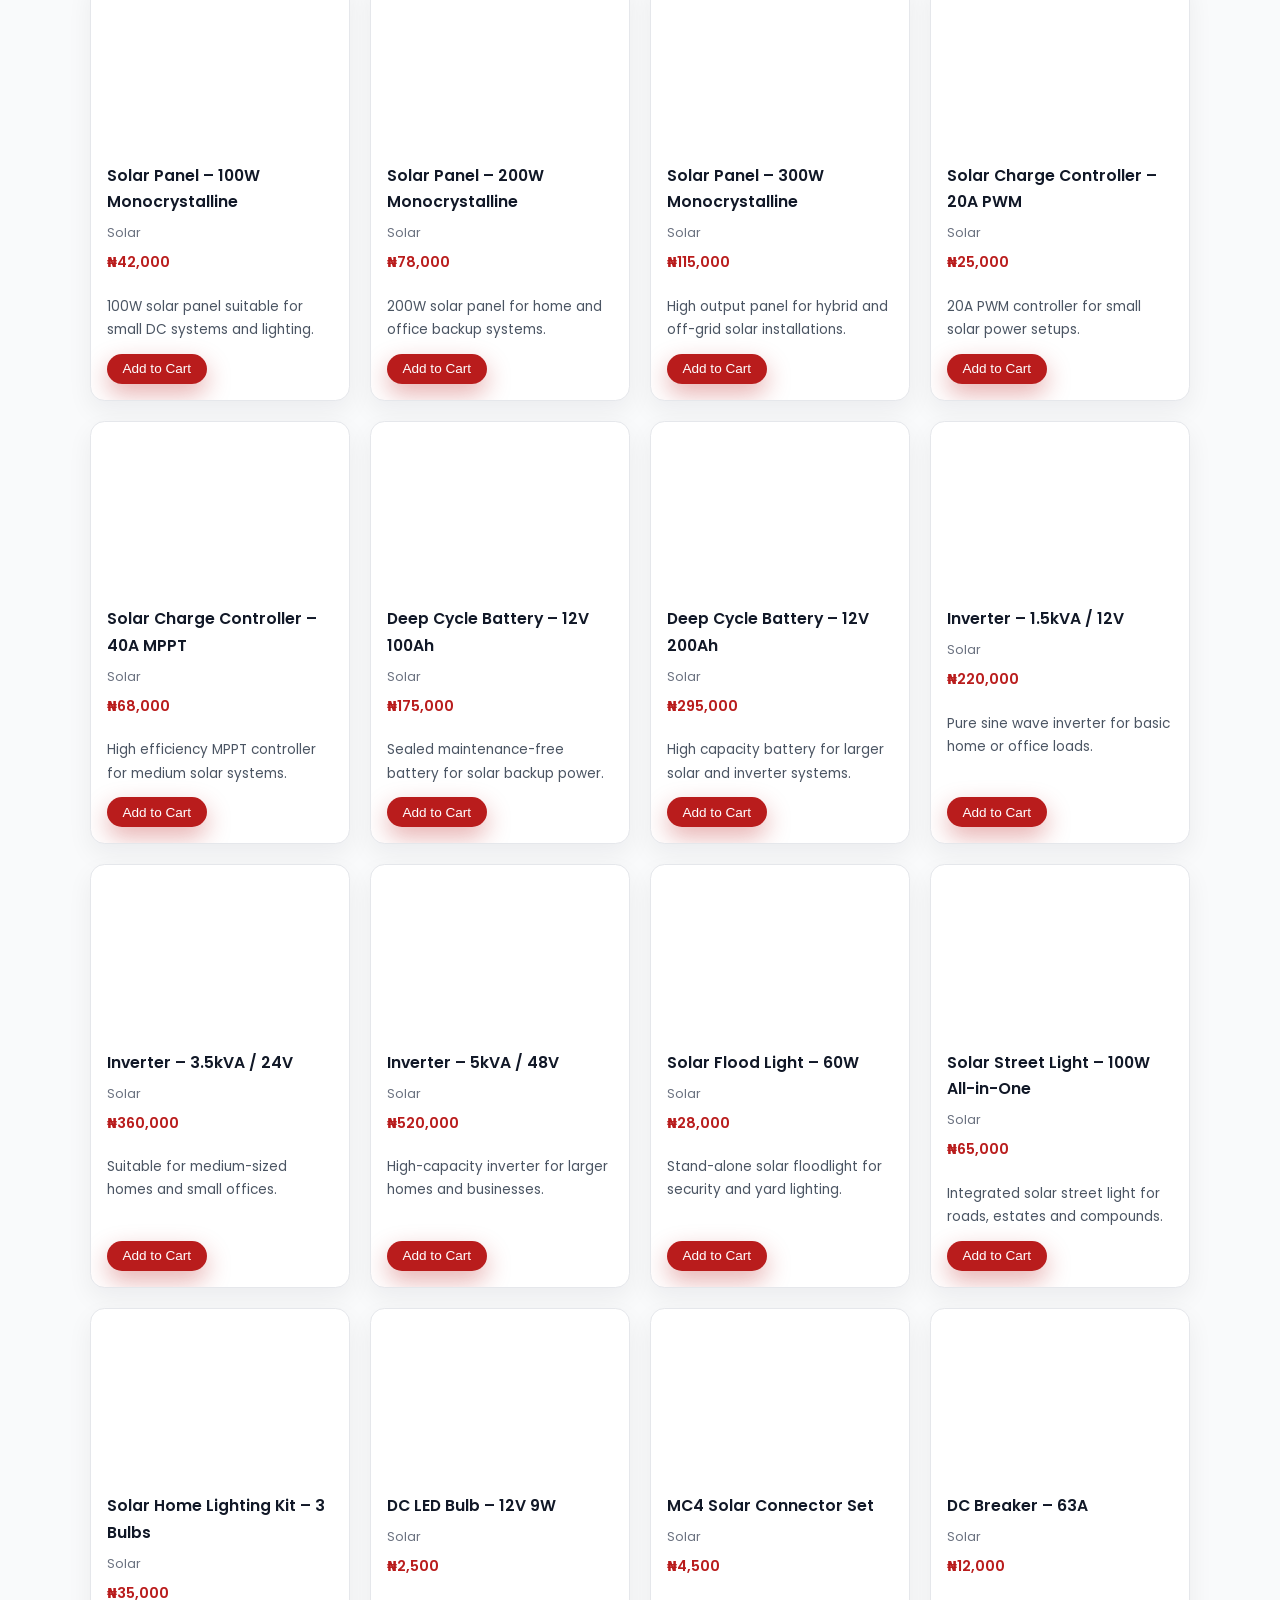
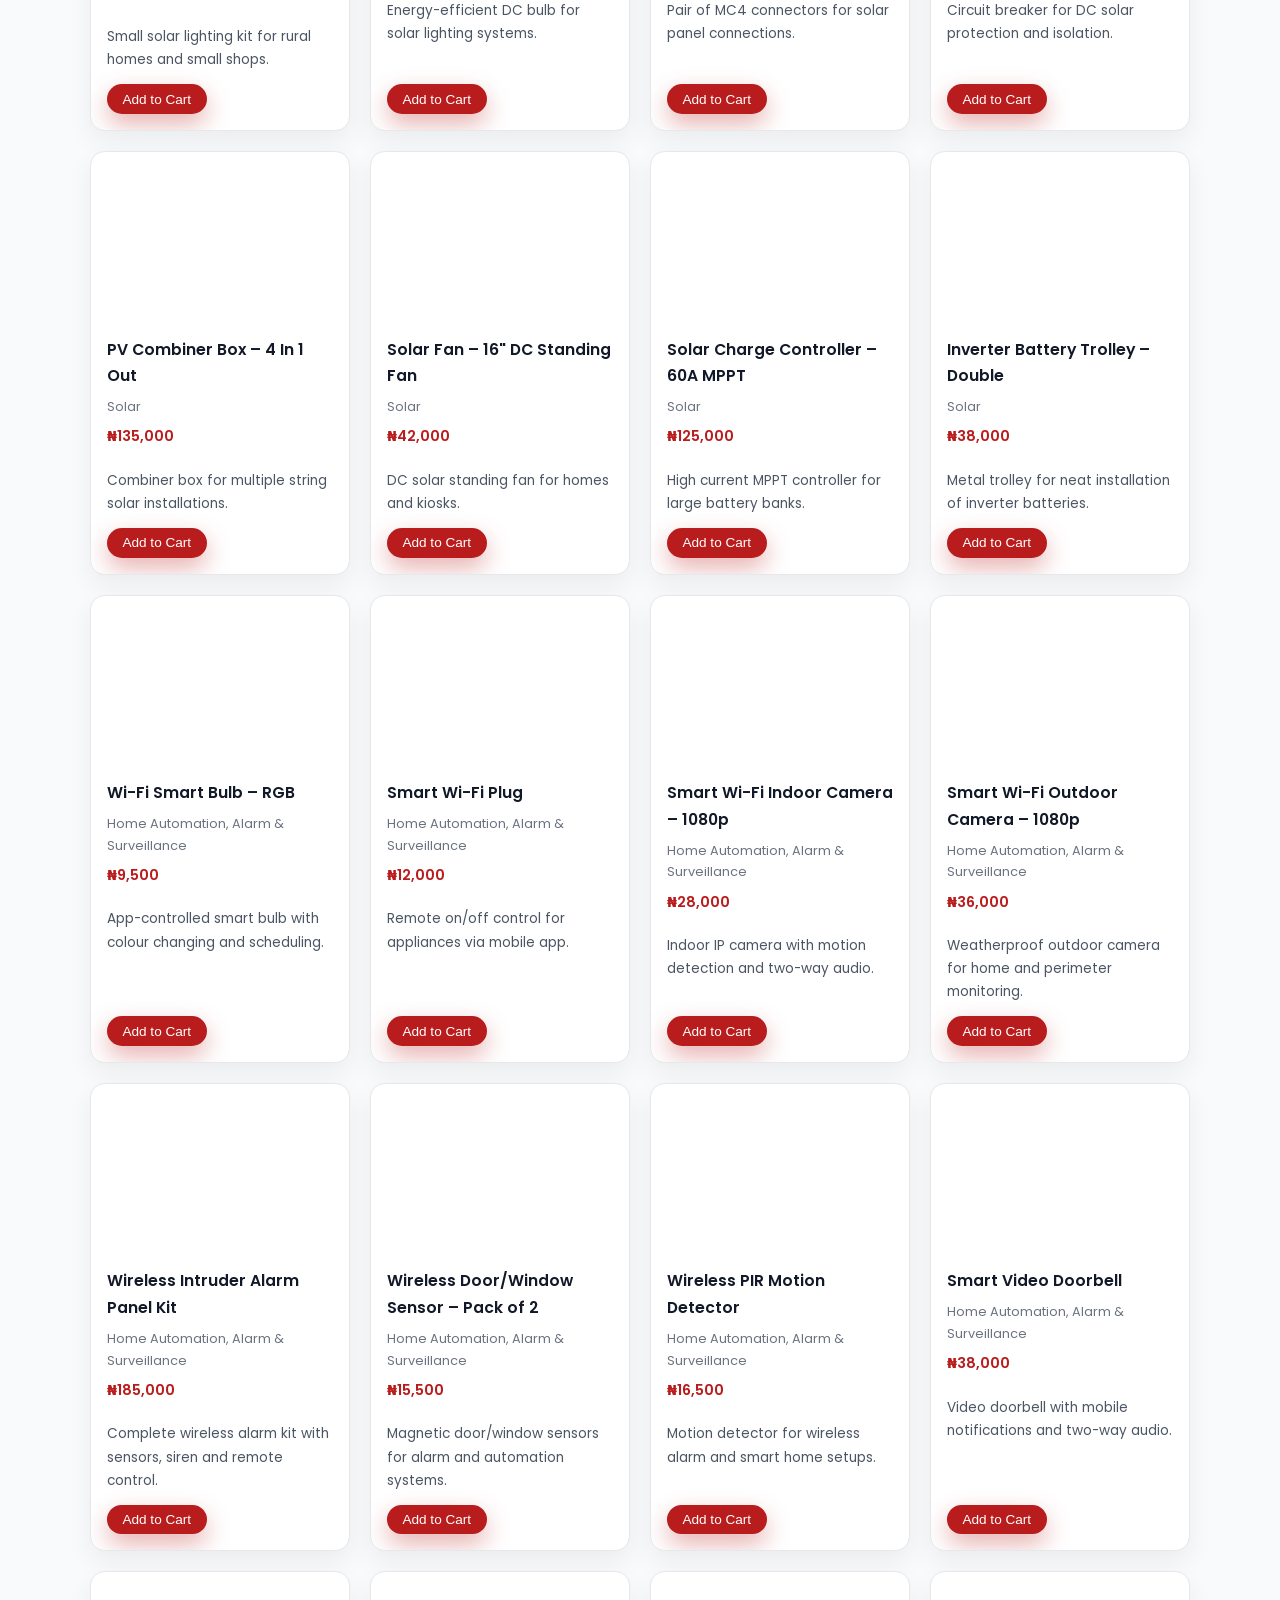
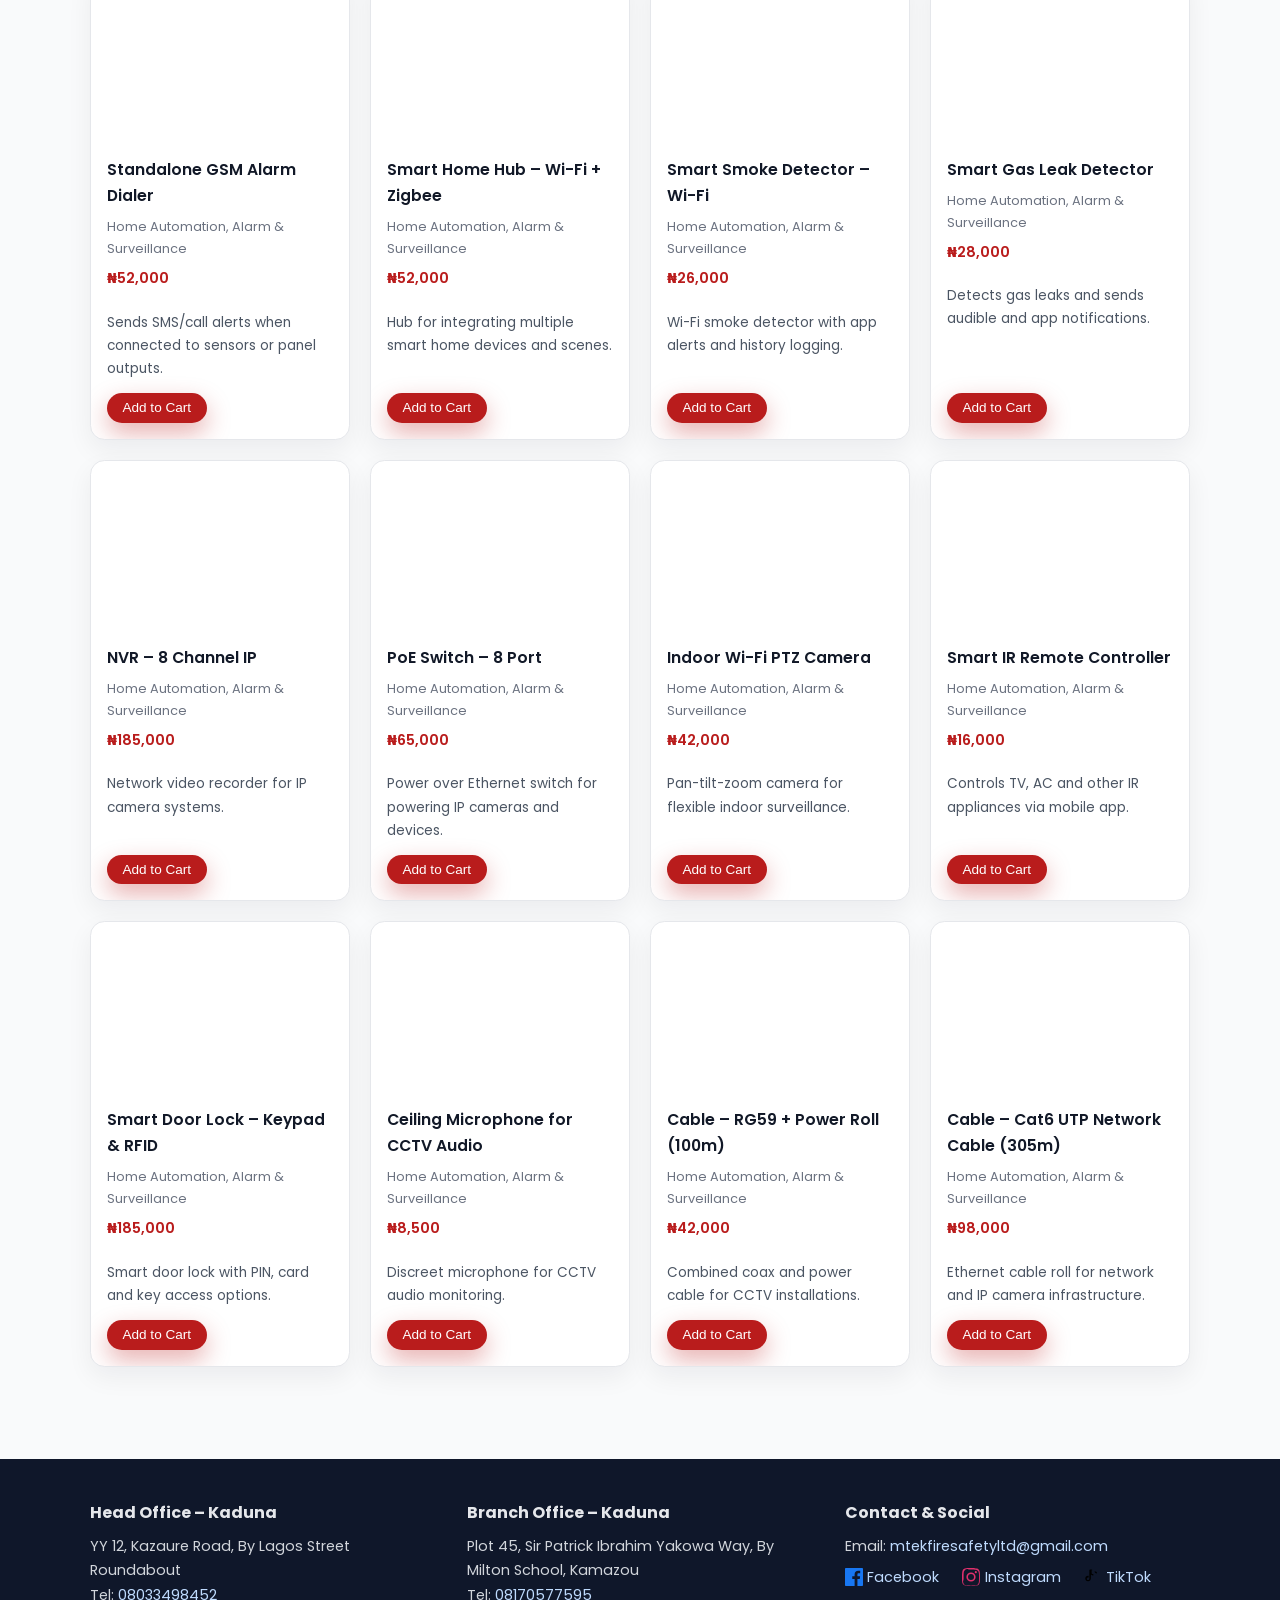
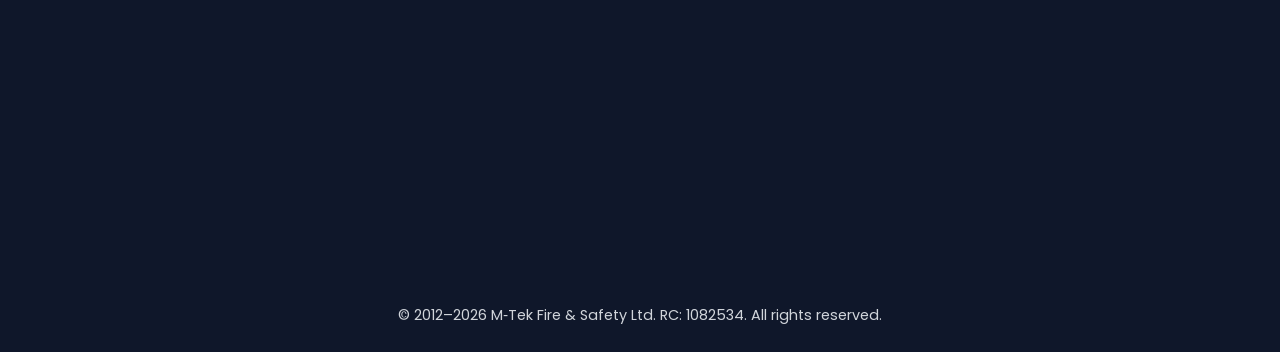
==== commit b97e2607: "Add 'Clear cart' button to shop.html" ====
--- a/shop.html
+++ b/shop.html
@@ -183,6 +183,9 @@
           </button>
           <button type="button" id="checkoutEmail" class="btn btn-outline btn-small">
             Checkout via Email
+          </button>
+          <button type="button" id="clearCart" class="cart-clear-link">
+            Clear cart
           </button>
         </div>
       </form>
--- a/styles.css
+++ b/styles.css
@@ -76,6 +76,7 @@
   display: flex;
   align-items: center;
   justify-content: space-between;
+  gap: 0.5rem;
   padding: 0.75rem 0;
 }
 
@@ -160,6 +161,26 @@
   margin-top: 4px;
 }
 
+/* Cart toggle (shop page) */
+
+.cart-toggle {
+  border: 1px solid rgba(185, 28, 28, 0.6);
+  background-color: #ffffff;
+  border-radius: 999px;
+  padding: 0.35rem 0.9rem;
+  font-size: 0.85rem;
+  font-weight: 500;
+  color: var(--primary-dark);
+  cursor: pointer;
+  display: inline-flex;
+  align-items: center;
+  gap: 0.3rem;
+}
+
+.cart-toggle:hover {
+  background-color: var(--primary-light);
+}
+
 /* Mobile nav */
 
 .mobile-nav {
@@ -216,7 +237,7 @@
   visibility: visible;
 }
 
-/* Hero */
+/* Hero (home page) */
 
 .hero {
   padding: 4rem 0 3rem;
@@ -326,6 +347,25 @@
 .hero-stat-label {
   display: block;
   font-size: 0.8rem;
+  color: var(--text-muted);
+}
+
+/* Page hero (shop) */
+
+.page-hero {
+  background-color: #ffffff;
+  border-bottom: 1px solid var(--border-subtle);
+  padding: 2.5rem 0 2rem;
+}
+
+.page-hero h1 {
+  margin: 0 0 0.6rem;
+  font-size: 1.9rem;
+}
+
+.page-hero p {
+  margin: 0;
+  max-width: 680px;
   color: var(--text-muted);
 }
 
@@ -527,6 +567,406 @@
   font-size: 0.85rem;
 }
 
+/* Top picks carousel */
+
+.top-picks-wrapper {
+  position: relative;
+}
+
+.top-picks-track {
+  display: flex;
+  gap: 1rem;
+  overflow-x: auto;
+  scroll-snap-type: x mandatory;
+  padding-bottom: 0.5rem;
+}
+
+.top-picks-track::-webkit-scrollbar {
+  height: 6px;
+}
+.top-picks-track::-webkit-scrollbar-thumb {
+  background-color: #d1d5db;
+  border-radius: 999px;
+}
+
+.top-pick-card {
+  min-width: 260px;
+  max-width: 280px;
+  scroll-snap-align: start;
+  background-color: #ffffff;
+  border: 1px solid var(--border-subtle);
+  border-radius: 0.9rem;
+  box-shadow: 0 10px 28px rgba(15, 23, 42, 0.06);
+  overflow: hidden;
+  display: flex;
+  flex-direction: column;
+}
+
+.top-pick-card img {
+  width: 100%;
+  height: 150px;
+  object-fit: cover;
+}
+
+.top-pick-body {
+  padding: 0.9rem 1rem 1rem;
+}
+
+.top-pick-title {
+  font-size: 0.98rem;
+  font-weight: 600;
+  margin: 0 0 0.25rem;
+}
+
+.top-pick-price {
+  font-size: 0.9rem;
+  font-weight: 600;
+  color: var(--primary-dark);
+  margin-bottom: 0.4rem;
+}
+
+.top-pick-body p {
+  margin: 0 0 0.6rem;
+  font-size: 0.85rem;
+  color: #4b5563;
+}
+
+.top-pick-body .btn {
+  font-size: 0.8rem;
+  padding-inline: 0.9rem;
+}
+
+.top-picks-nav {
+  position: absolute;
+  top: 50%;
+  transform: translateY(-50%);
+  border: none;
+  background-color: rgba(15, 23, 42, 0.75);
+  color: #f9fafb;
+  width: 28px;
+  height: 28px;
+  border-radius: 999px;
+  display: none;
+  align-items: center;
+  justify-content: center;
+  cursor: pointer;
+  font-size: 1.1rem;
+  z-index: 5;
+}
+
+.top-picks-prev {
+  left: -12px;
+}
+
+.top-picks-next {
+  right: -12px;
+}
+
+@media (min-width: 900px) {
+  .top-picks-nav {
+    display: flex;
+  }
+}
+
+/* Shop toolbar */
+
+.shop-toolbar {
+  display: flex;
+  flex-wrap: wrap;
+  gap: 1rem;
+  justify-content: space-between;
+  align-items: flex-start;
+  margin-bottom: 1.5rem;
+}
+
+.category-chips {
+  display: flex;
+  flex-wrap: wrap;
+  gap: 0.5rem;
+}
+
+.chip {
+  border-radius: 999px;
+  border: 1px solid var(--border-subtle);
+  background-color: #ffffff;
+  padding: 0.25rem 0.9rem;
+  font-size: 0.82rem;
+  cursor: pointer;
+  color: #374151;
+}
+
+.chip-active {
+  border-color: rgba(185, 28, 28, 0.7);
+  background-color: var(--primary-light);
+  color: var(--primary-dark);
+}
+
+.search-box {
+  min-width: 180px;
+}
+
+.search-box input {
+  width: 100%;
+  border-radius: 999px;
+  border: 1px solid var(--border-subtle);
+  padding: 0.4rem 0.8rem;
+  font-family: inherit;
+  font-size: 0.85rem;
+}
+
+/* Product grid */
+
+.product-grid {
+  display: grid;
+  grid-template-columns: repeat(auto-fit, minmax(230px, 1fr));
+  gap: 1.25rem;
+}
+
+.product-card {
+  background-color: #ffffff;
+  border-radius: 0.9rem;
+  border: 1px solid var(--border-subtle);
+  overflow: hidden;
+  display: flex;
+  flex-direction: column;
+  box-shadow: 0 10px 26px rgba(15, 23, 42, 0.06);
+}
+
+.product-card img {
+  width: 100%;
+  height: 170px;
+  object-fit: cover;
+}
+
+.product-card-body {
+  padding: 0.9rem 1rem 1rem;
+  display: flex;
+  flex-direction: column;
+  gap: 0.4rem;
+  flex: 1;
+}
+
+.product-card-title {
+  font-weight: 600;
+  font-size: 0.98rem;
+  margin: 0;
+}
+
+.product-card-category {
+  font-size: 0.8rem;
+  color: #6b7280;
+}
+
+.product-card-price {
+  font-size: 0.9rem;
+  font-weight: 600;
+  color: var(--primary-dark);
+}
+
+.product-card-desc {
+  font-size: 0.85rem;
+  color: #4b5563;
+  margin-bottom: 0.4rem;
+}
+
+.product-card-footer {
+  margin-top: auto;
+}
+
+/* Cart drawer */
+
+.cart-drawer-backdrop {
+  position: fixed;
+  inset: 0;
+  background-color: rgba(15, 23, 42, 0.45);
+  opacity: 0;
+  visibility: hidden;
+  transition: opacity 0.2s ease-out, visibility 0.2s ease-out;
+  z-index: 1200;
+}
+
+.cart-drawer-backdrop.visible {
+  opacity: 1;
+  visibility: visible;
+}
+
+.cart-drawer {
+  position: fixed;
+  top: 0;
+  right: 0;
+  bottom: 0;
+  width: min(360px, 100%);
+  background-color: #ffffff;
+  box-shadow: -2px 0 22px rgba(15, 23, 42, 0.3);
+  transform: translateX(100%);
+  transition: transform 0.25s ease-out;
+  z-index: 1210;
+  display: flex;
+  flex-direction: column;
+}
+
+.cart-drawer.open {
+  transform: translateX(0);
+}
+
+.cart-header {
+  display: flex;
+  align-items: center;
+  justify-content: space-between;
+  padding: 0.9rem 1rem;
+  border-bottom: 1px solid var(--border-subtle);
+}
+
+.cart-header h2 {
+  margin: 0;
+  font-size: 1.1rem;
+}
+
+.cart-close {
+  border: none;
+  background: none;
+  font-size: 1.4rem;
+  cursor: pointer;
+}
+
+.cart-body {
+  padding: 0.75rem 1rem 1rem;
+  display: flex;
+  flex-direction: column;
+  gap: 0.8rem;
+  height: 100%;
+}
+
+.cart-items {
+  flex: 1;
+  overflow-y: auto;
+  padding-right: 0.25rem;
+}
+
+.cart-item {
+  display: flex;
+  gap: 0.6rem;
+  padding: 0.5rem 0;
+  border-bottom: 1px solid #f3f4f6;
+}
+
+.cart-item:last-child {
+  border-bottom: none;
+}
+
+.cart-item img {
+  width: 52px;
+  height: 52px;
+  object-fit: cover;
+  border-radius: 0.5rem;
+  border: 1px solid var(--border-subtle);
+}
+
+.cart-item-details {
+  flex: 1;
+  min-width: 0;
+}
+
+.cart-item-title {
+  font-size: 0.9rem;
+  font-weight: 500;
+  margin: 0 0 0.1rem;
+}
+
+.cart-item-meta {
+  font-size: 0.8rem;
+  color: var(--text-muted);
+}
+
+.cart-item-actions {
+  display: flex;
+  flex-direction: column;
+  align-items: flex-end;
+  gap: 0.25rem;
+}
+
+.cart-qty-controls {
+  display: inline-flex;
+  align-items: center;
+  border-radius: 999px;
+  border: 1px solid var(--border-subtle);
+  font-size: 0.8rem;
+}
+
+.cart-qty-btn {
+  border: none;
+  background: none;
+  padding: 0.15rem 0.45rem;
+  cursor: pointer;
+}
+
+.cart-qty-value {
+  padding: 0 0.4rem;
+}
+
+.cart-remove-btn {
+  border: none;
+  background: none;
+  color: #f97373;
+  font-size: 0.75rem;
+  cursor: pointer;
+}
+
+.cart-summary {
+  border-top: 1px solid var(--border-subtle);
+  padding-top: 0.6rem;
+}
+
+.cart-summary-row {
+  display: flex;
+  justify-content: space-between;
+  align-items: center;
+  font-size: 0.9rem;
+  margin-bottom: 0.2rem;
+}
+
+.cart-note {
+  margin: 0;
+  font-size: 0.8rem;
+  color: var(--text-muted);
+}
+
+.cart-checkout {
+  border-top: 1px solid var(--border-subtle);
+  padding-top: 0.6rem;
+  display: flex;
+  flex-direction: column;
+  gap: 0.55rem;
+}
+
+.cart-checkout h3 {
+  margin: 0 0 0.2rem;
+  font-size: 0.95rem;
+}
+
+.cart-checkout label {
+  display: flex;
+  flex-direction: column;
+  gap: 0.15rem;
+  font-size: 0.78rem;
+}
+
+.cart-checkout input,
+.cart-checkout textarea {
+  border-radius: 0.6rem;
+  border: 1px solid var(--border-subtle);
+  padding: 0.35rem 0.55rem;
+  font-family: inherit;
+  font-size: 0.82rem;
+}
+
+.cart-actions {
+  display: flex;
+  flex-wrap: wrap;
+  gap: 0.5rem;
+  margin-top: 0.4rem;
+}
+
 /* Footer */
 
 .site-footer {
@@ -575,18 +1015,6 @@
 .footer-social svg {
   width: 18px;
   height: 18px;
-}
-
-.social-facebook span {
-  color: #dbeafe;
-}
-
-.social-instagram span {
-  color: #f9a8d4;
-}
-
-.social-tiktok span {
-  color: #fef3c7;
 }
 
 .footer-map {
@@ -620,7 +1048,7 @@
   font-weight: 600;
   box-shadow: 0 4px 12px rgba(0, 0, 0, 0.35);
   text-decoration: none;
-  z-index: 1200;
+  z-index: 1300;
   font-size: 0.9rem;
 }
 
@@ -666,10 +1094,24 @@
   .section-header h2 {
     text-align: left;
   }
+
+  .shop-toolbar {
+    flex-direction: column;
+    align-items: stretch;
+  }
+
+  .cart-toggle {
+    order: 2;
+  }
 }
 
 @media (max-width: 480px) {
-  .hero h1 {
+  .hero h1,
+  .page-hero h1 {
     font-size: 1.9rem;
   }
-}
+
+  .top-picks-nav {
+    display: none;
+  }
+}
